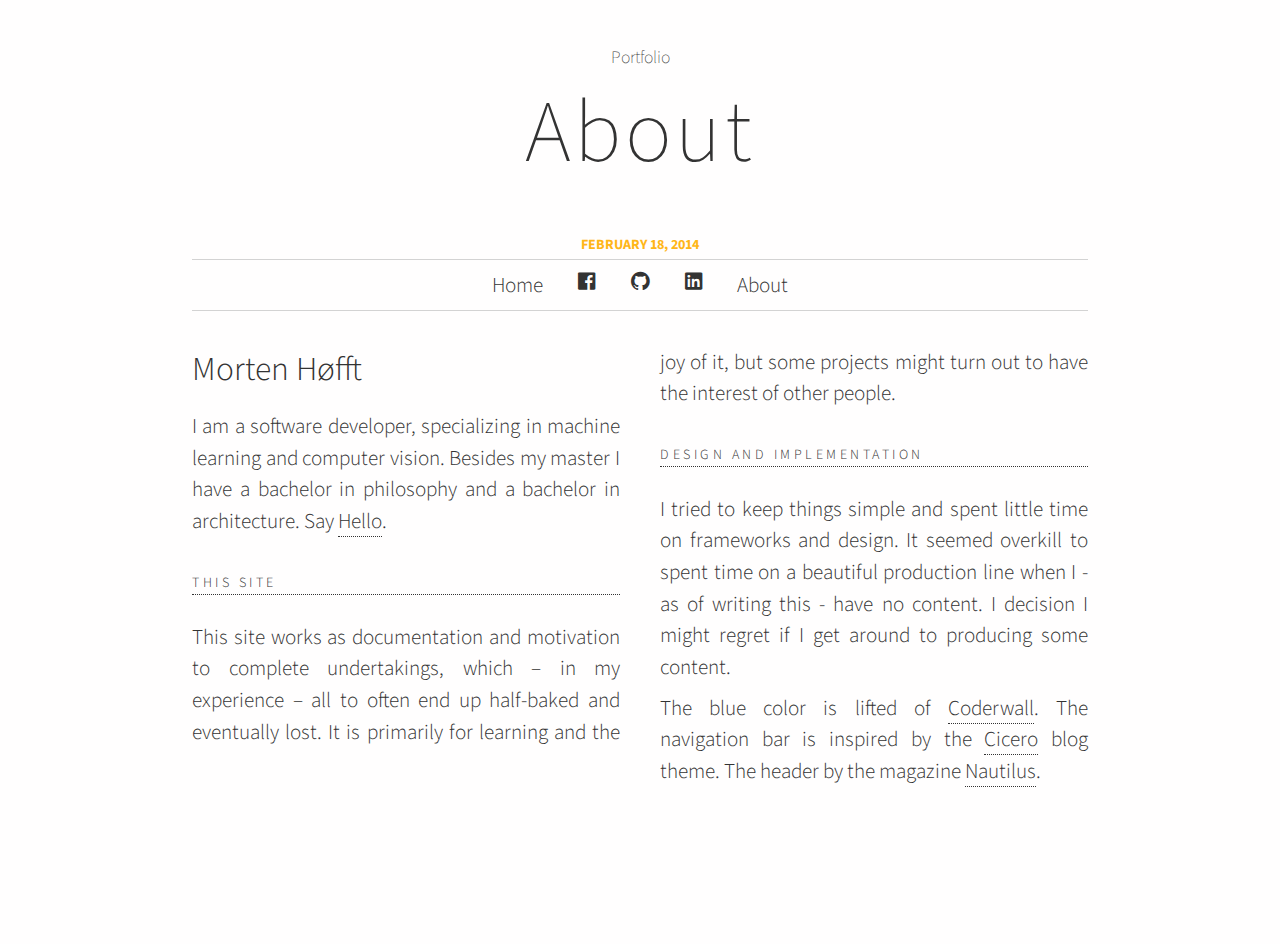
==== about/index.html @ 11edd1bb "Start" ====
<!DOCTYPE html>
<html>

<head>
    <meta name="viewport" content="width=device-width; initial-scale=1.0">
    <meta content="text/html; charset=utf-8" http-equiv="Content-Type" />
    <title>Portfolio - about</title>
    <link href="http://fonts.googleapis.com/css?family=EB+Garamond:400" rel="stylesheet" type="text/css" />
    <link rel="stylesheet" type="text/css" href="../stylesheets/style.css" />
</head>

<body class="bg-color">
    <header class="header">
        <div class="center">
            <span class="inline portfolio">Portfolio</span>
        </div>
        <div class="center">
            <span class="inline headline">
                <h1>About</h1>
            </span>
        </div>
        <div class="center serif">
            <h3></h3>
        </div>
        <div>
            <div class="center bold yellow">February 18, 2014</div>
        </div>
    </header>
    <nav class="content marbot">
        <ul>
            <li>
                <a href="..">Home</a>
            </li>
            <li>
                <a href="https://www.facebook.com/hoefft" target="_blank" class="fi-social-facebook icon" title="Facebook"></a>
            </li>
            <li>
                <a href="https://github.com/MortenHofft" target="_blank" class="fi-social-github icon" title="Github"></a>
            </li>
            <li>
                <a href="http://dk.linkedin.com/pub/morten-h%C3%B8fft/5/155/811" target="_blank" class="fi-social-linkedin icon" title="LinkedIn"></a>
            </li>
            <li>
                <a href="">About</a>
            </li>
        </ul>
    </nav>
    <div class="content">
        <p class="date bottom-padding">February 19, 2014</p>
        <div class="columns buffer">
            <h2>Morten Høfft</h2>
            <p>
                I am a software developer, specializing in machine learning and computer vision. Besides my master I have a bachelor in philosophy and a bachelor in architecture. Say
                <a href="http://dk.linkedin.com/pub/morten-h%C3%B8fft/5/155/811">Hello</a>.
            </p>
            <div class="center">
                <ul class="phone-only">
                    <li>
                        <a href="https://www.facebook.com/hoefft" target="_blank" class="fi-social-facebook icon" title="Facebook"></a>
                    </li>
                    <li>
                        <a href="https://github.com/MortenHofft" target="_blank" class="fi-social-github icon" title="Github"></a>
                    </li>
                    <li>
                        <a href="http://dk.linkedin.com/pub/morten-h%C3%B8fft/5/155/811" target="_blank" class="fi-social-linkedin icon" title="LinkedIn"></a>
                    </li>
                </ul>
            </div>
            <p class="divider">This site</p>
            <p>
                <span class="first">T</span>his site works as documentation and motivation to complete undertakings, which – in my experience – all to often end up half-baked and eventually lost. It is primarily for learning and the joy of it, but some projects might turn out to have the interest of other people.
            </p>
            <p class="divider">Design and implementation</p>
            <p>
                I tried to keep things simple and spent little time on frameworks and design. It seemed overkill to spent time on a beautiful production line when I - as of writing this - have no content. I decision I might regret if I get around to producing some content.
            </p>
            <p>
                The blue color is lifted of
                <a href="https://coderwall.com">Coderwall</a>. The navigation bar is inspired by the 
                <a href="http://shop.agnostic.io/collections/frontpage/products/cicero-ghost-theme?/collections/frontpage/products/cicero-ghost-theme">Cicero</a> blog theme. The header by the magazine
                <a href="http://nautil.us/">Nautilus</a>.
            </p>

        </div>
    </div>

    <script type="text/javascript">
        var _gaq = _gaq || [];
        _gaq.push(['_setAccount', 'UA-48466800-1']);
        _gaq.push(['_trackPageview']);

        (function() {
        var ga = document.createElement('script'); ga.type = 'text/javascript'; ga.async = true;
        ga.src = ('https:' == document.location.protocol ? 'https://ssl' : 'http://www') + '.google-analytics.com/ga.js';
        var s = document.getElementsByTagName('script')[0]; s.parentNode.insertBefore(ga, s);
        })();
    </script>

</body>

</html>
---- stylesheets/style.css ----
/* 
black: #333333; red: #C02522; blue: #58B4DB; light-blue: #75c043; yellow: #ffb618
Lightgreen: ##98c655 dark-green: #489142; clear-green: #75c043; 
*/
@import url('foundation-icons/foundation-icons.css');
@import url(http://fonts.googleapis.com/css?family=Source+Sans+Pro:200,300,400,600,700,900,200italic,300italic,400italic);

/******************/
/*Generel settings*/
/******************/
/*Reset settings*/
html, body, div, span, applet, object, iframe, h1, h2, h3, h4, h5, h6, p, blockquote, pre, a, abbr, acronym, address, big, cite, code, del, dfn, em, img, ins, kbd, q, s, samp, small, strike, strong, sub, sup, tt, var, b, u, i, center, dl, dt, dd, ol, ul, li, fieldset, form, label, legend, table, caption, tbody, tfoot, thead, tr, th, td, article, aside, canvas, details, embed, figure, figcaption, footer, header, hgroup, menu, nav, output, ruby, section, summary, time, mark, audio, video {
    margin: 0;
    padding: 0;
    border: 0;
    font: inherit;
    vertical-align: baseline;
}
/* HTML5 display-role reset for older browsers */
article, aside, details, figcaption, figure, footer, header, hgroup, menu, nav, section {
    display: block;
}

ol, ul {
    list-style: none;
}

blockquote, q {
    quotes: none;
}

blockquote:before, blockquote:after, q:before, q:after {
    content: '';
    content: none;
}

table {
    border-collapse: collapse;
    border-spacing: 0;
}
/*Generel styling*/
html {
    height: 100%;
    font-size: 100%;
    font-family: 'Source Sans Pro', Helvetica, Arial, sans-serif;
    font-style: normal;
    font-weight: 200;
    color: #4a4748;
    color: #333333;
 /*text-rendering: optimizeLegibility;*/;
}

body {
    height: 100%;
    line-height: 1.618em;
}

h1 {
    line-height: 1.1;
    font-weight: 200;
    font-size: 3rem;
    margin: 0;
    margin-bottom: 1rem;
    letter-spacing: 0.2rem;
}

h2 {
    font-size: 2rem;
    font-weight: 300;
    line-height: 1.56;
    margin-bottom: 1rem;
}

h3 {
    font-size: 1.2rem;
    line-height: 1.2;
    margin-bottom: 1rem;
}

p {
    font-size: 1.2rem;
    line-height: 1.5;
    margin-bottom: 0.5rem;
    font-weight: 300;
}

p.pullquote {
    font-size: 1rem;
    line-height: 1.56;
    margin-bottom: 1.56rem;
    padding-left: 1rem;
    border-width: 0rem 0rem 0rem 0.2rem;
    border-style: solid;
    font-weight: 700;
    letter-spacing: 0.0.43rem;
}

p.divider {
    letter-spacing: 0.2rem;
    font-size: 0.8rem;
    margin-bottom: 1.5rem;
    border-width: 0rem 0rem 0.08rem 0rem;
    border-style: dotted;
    text-transform: uppercase;
    clear: both;
    padding-top: 1.5rem;
}

a {
    text-decoration: none;
    border-bottom: 1px dotted;
    color: #333333;
}

a:active {
    outline: none;
}

a:hover {
    color: #58B4DB;
    transition: all 0.2s linear 0s;
}

a > h1, a > h2, .intro-post {
    color: #ffb618;
}

a > h1:hover, a > h2:hover, .intro-post:hover {
    color: #58B4DB;
}

i {
    font-style: italic;
}

input {
    border: 0;
    padding: 0.625rem;
    font-size: 1rem;
    font-family: Menlo,Monaco,monospace;
    white-space: pre;
    color: #333333;
    background-color: #fffefe;
    border: solid 1px #ccc;
    margin: 0 0 1.25rem;
    width: 20rem;
    max-width: 90%;
}

.mono {
    font-family: Menlo,Monaco,monospace;
    white-space: pre;
}

button {
    border-style: none solid none none;
    border-width: 0.625rem;
    border-right-color: #333333;
    padding: 0.625rem 1.25rem 0.625rem 1.875rem;
    margin: 0 0 0.25rem 0.25rem;
    font-size: 0.9rem;
    color: #FFFFFF;
    cursor: pointer;
    background-color: #333333;
    transition: all 0.2s linear 0s;
}

button:hover {
    border-right-color: #58B4DB;
}
/*.input                                { display: table }
.input >input                           { display: table-cell; vertical-align: middle; margin-right: 0.5rem; }
.input >button                          { display: table-cell; vertical-align: middle; }*/
::selection {
    background: #C02522;
    color: white;
 /* Safari */;
}

::-moz-selection {
    background: #C02522;
    color: white;
 /* Firefox */;
}

.content {
    margin: 0 auto;
    width: 90%;
}

.bg-color {
    background-color: #fffefe;
}

.red {
    color: #C02522;
}

.right-align {
    text-align: right;
}

.inverse {
    background-color: rgba(51,51,51,1);
    color: rgba(255,255,255,1);
}

.textbox {
    padding: 2rem;
}

.pull-right {
    float: right;
}

.italic {
    font-style: italic;
}

.bottom-padding {
    padding-bottom: 2rem;
}

.top-padding {
    padding-top: 2rem;
}

.cleft {
    clear: left;
}

.cright {
    clear: right;
}

.strike {
    text-decoration: line-through;
}

.intro-post {
    transition: all 0.2s linear 0s;
    border: none;
    font-size: 80%;
}

.green {
    color: #98c655;
}

.yellow {
    color: #ffb618;
}

/******************/
/*  Post Header   */
/******************/
header {
    margin: 2.5rem 1rem 0rem 1rem;
}

header .bold {
    font-weight: 700;
    text-transform: uppercase;
    font-size: 0.8rem;
}

.serif {
    font-family: serif;
    font-style: italic;
}

header .serif {
    font.font-size: 0.5rem;
    margin-top: 2rem;
}

h3 {
    font-weight: 200;
}

.center {
    text-align: center;
    margin: auto;
}

/********************/
/* Content          */
/********************/


/******************/
/*   Navigation   */
/******************/
nav {
    margin: 2rem auto 2rem auto;
    border: solid #d3d3d3 1px;
    border-left: none;
    border-right: none;
    font-weight: 300;
}

nav ul {
    display: table;
    margin: 0 auto;
    padding: 0;
}

nav li {
    border: 0 none;
    float: left;
}

nav a {
    border: none;
    display: inline-block;
    padding: 0.3rem 1rem 0.3rem;
    color: #333333;
    font-size: 1.2rem;
    line-height: 1.875;
    transition: all 0.2s linear 0s;
}

nav a:hover {
    color: #58B4DB;
    background-color: #fffefe;
}

nav .icon {
    font-size: 24px;
    margin: 0;
    padding: 0 1rem 0 1rem;
    display: none;
}

/******************/
/*  Column items  */
/******************/
.section {
    clear: both;
    padding: 0px;
    margin: 0px;
    display: table;
    width: 100%;
}

.group:before,
.group:after {
    content: "";
    display: table;
}

.group:after {
    clear: both;
}

.col-item {
    display: table-cell;
    vertical-align: middle;
    float: left;
    margin: 0.625rem 0rem 3.0rem 0rem;
    width: 100%;
}

.blocklist {
    margin: 0;
    padding: 0;
}

.blocklistitem {
    float: left;
}

.content > .date {
    display: none;
}
/*.first {
    font-weight: 700; font-size: 4rem; border: 1px solid black;
    float: left;
    text-align: center;
    margin: 0 10px 0px 0;
    color: #ffb618;
    border: 2px solid black;
    background: rgba(255, 255, 255, 0.75);
    min-width: 4rem;
    height: 4rem;
    text-transform: uppercase;
    line-height:1;
}*/
.marbot {
    margin-bottom: 2rem;
}

.phone-only {
    display: inline-block;
    margin: auto;
}

.phone-only li {
    float: left;
    padding: 1rem 1.5rem 0rem 1.5rem;
}

.phone-only .icon {
    font-size: 36px;
    color: #58B4DB;
}

.phone-only a {
    border: none;
}


/******************/
/* Typepicter H   */
/******************/
.typepicter{
white-space: pre;
position:absolute;
bottom:0px;
font-size: 16px;
left:-3rem;
color:#888;
z-index:-1;
margin:0px;
padding:0px;
}
.flower{color:pink;}
.xlarge, .large, .medium, .small{display:none;}
/******************/
/*Adapt to screen */
/******************/
@media only screen and (min-width: 30em) {
 
    p {
        text-align: justify;
    }

    h1 {
        font-size: 4rem;
    }

    nav .icon {
        display: inline;
    }

    .phone-only {
        display: none;
    }
    .xlarge, .large, .medium, .small{display:none;}
    /*.small {display:inline;left:-4.5rem;}*/
}

@media only screen and (min-width: 45em) {
 
    html {
        font-size: 100%;
    }

    .content {
        width: 80%;
    }

    .cover {
        height: 100%;
    }

    h1 {
        font-size: 5rem;
        line-height: 1.2;
    }

    h2 {
        line-height: 1.1;
    }

    .columns.narrow {
        -moz-column-count: 2;
 /* Firefox */
        -webkit-column-count: 2;
 /* Safari and Chrome */
        column-count: 2;
        -moz-column-gap: 40px;
 /* Firefox */
        -webkit-column-gap: 40px;
 /* Safari and Chrome */
        column-gap: 40px;
    }
    .xlarge, .large, .medium, .small{display:none;}
    /*.medium {display:inline;left:-4.5rem;}*/
}

@media only screen and (min-width: 60em) {
 
    html {
        font-size: 100%;
    }

    .content {
        width: 70%;
    }

    .cover {
        height: 66.6%;
    }

    h1 {
        font-size: 5rem;
        line-height: 1.3;
    }

    h2 {
        font-size: 1.9rem;
        line-height: 1.4;
    }

    nav>div {
        display: none;
    }

    .cell {
        bottom: 0px;
    }

    .xlarge, .large, .medium, .small{display:none;}
    /*.large {display:inline;left:-13rem;}*/
}

@media only screen and (min-width: 80em) {
 
    .Header {
        margin: 0;
    }

    html {
        font-size: 110%;
    }

    .content {
        width: 70%;
    }

    .cover {
        height: 66.6%;
    }

    h1 {
        font-size: 5rem;
        line-height: 1.4;
    }

    h2 {
        line-height: 1.4;
    }

    .columns {
        -moz-column-count: 2;
 /* Firefox */
        -webkit-column-count: 2;
 /* Safari and Chrome */
        column-count: 2;
        -moz-column-gap: 40px;
 /* Firefox */
        -webkit-column-gap: 40px;
 /* Safari and Chrome */
        column-gap: 40px;
    }

    .col-item {
        width: 50%;
    }

    .xlarge, .large, .medium, .small{display:none;}
    /*.xlarge {display:inline;left:-10rem;}*/
}

@media only screen and (min-width: 100em) {
 
    html {
        font-size: 110%;
    }

    .content {
        width: 60%;
    }

    h1 {
        font-size: 5rem;
        line-height: 1.4;
    }

    h2 {
        line-height: 1.4;
    }
}

/******************/
/*  Post overview */
/******************/
.post {
    width: 90%;
    max-width: 90%;
    margin: 0 auto;
    font-size: 1.25rem;
    line-height: 1.5;
}

.post p {
    margin-bottom: 0.0rem;
}

.date {
    letter-spacing: 0.2rem;
    font-size: 0.8rem;
    color: rgba(173,173,173,1);
    margin: 0px;
    text-transform: uppercase;
}

.arrow {
    font-size: 1rem;
}
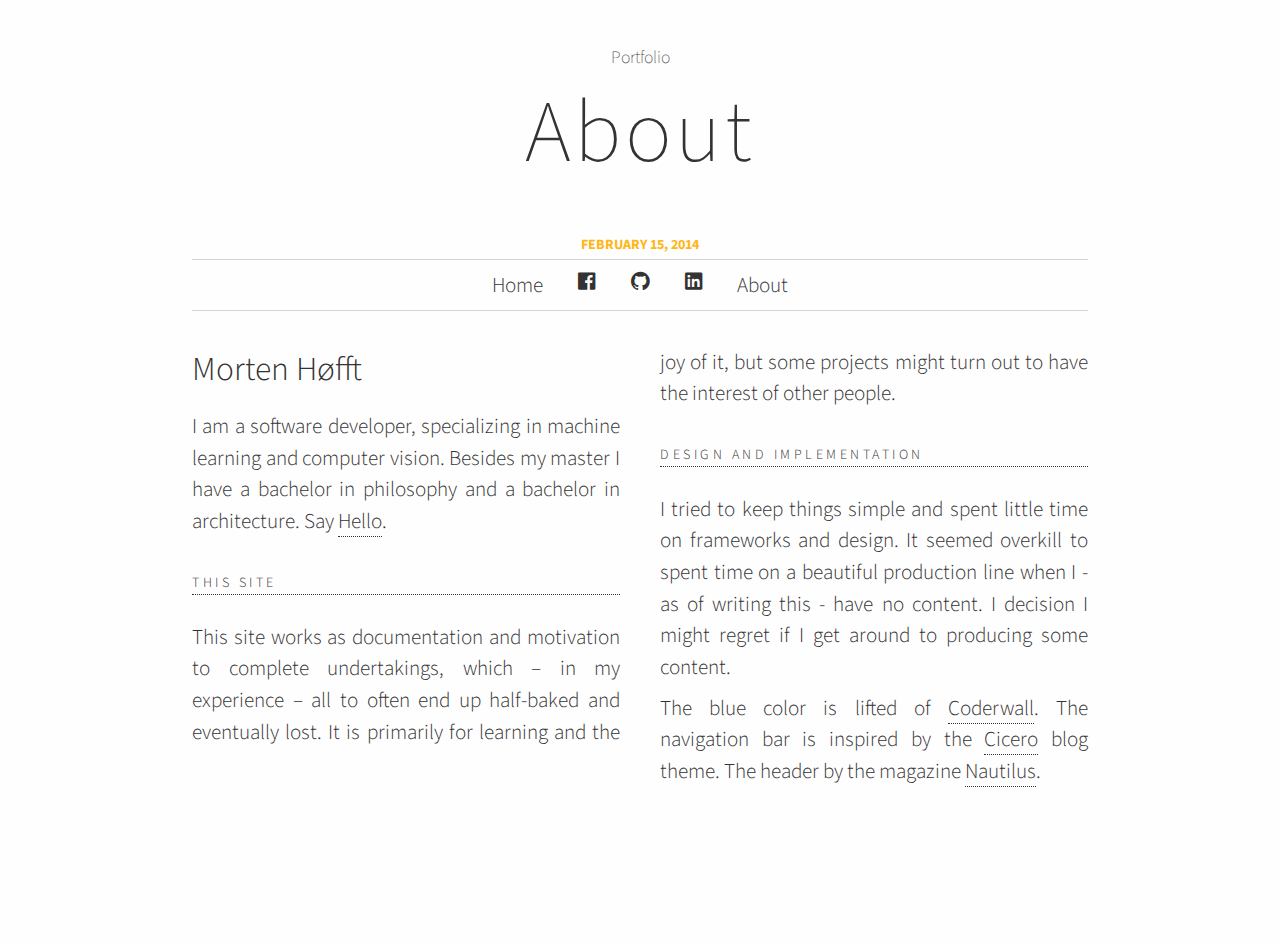
==== commit f1f0cfdb: "Update index.html" ====
--- a/about/index.html
+++ b/about/index.html
@@ -23,7 +23,7 @@
             <h3></h3>
         </div>
         <div>
-            <div class="center bold yellow">February 18, 2014</div>
+            <div class="center bold yellow">February 15, 2014</div>
         </div>
     </header>
     <nav class="content marbot">
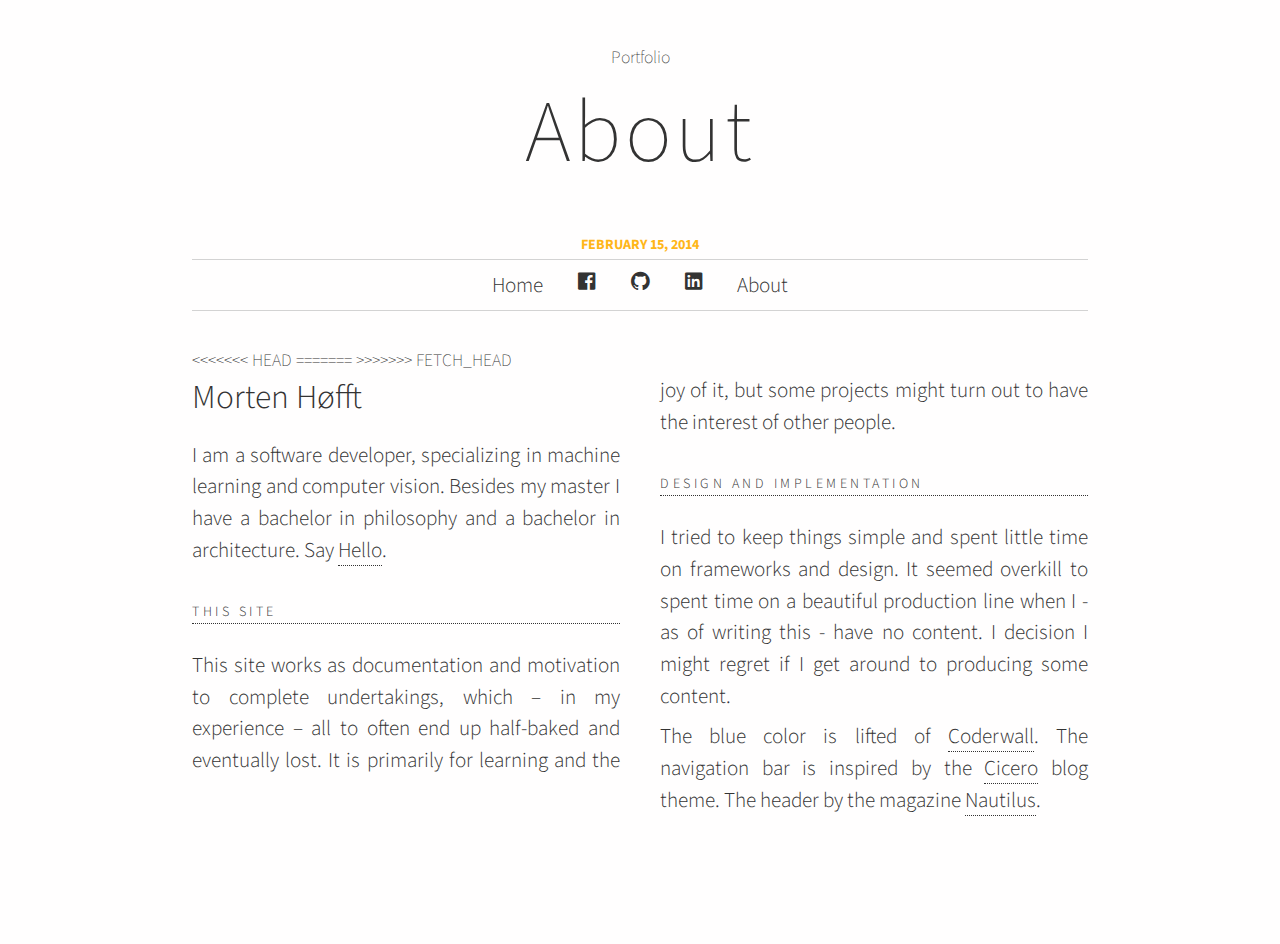
==== commit e3d6e048: "Merge branch 'master' of https://github.com/MortenHofft/MortenHofft.github.io" ====
--- a/about/index.html
+++ b/about/index.html
@@ -46,7 +46,10 @@
         </ul>
     </nav>
     <div class="content">
-        <p class="date bottom-padding">February 19, 2014</p>
+<<<<<<< HEAD
+=======
+        <p class="date bottom-padding">February 15, 2014</p>
+>>>>>>> FETCH_HEAD
         <div class="columns buffer">
             <h2>Morten Høfft</h2>
             <p>
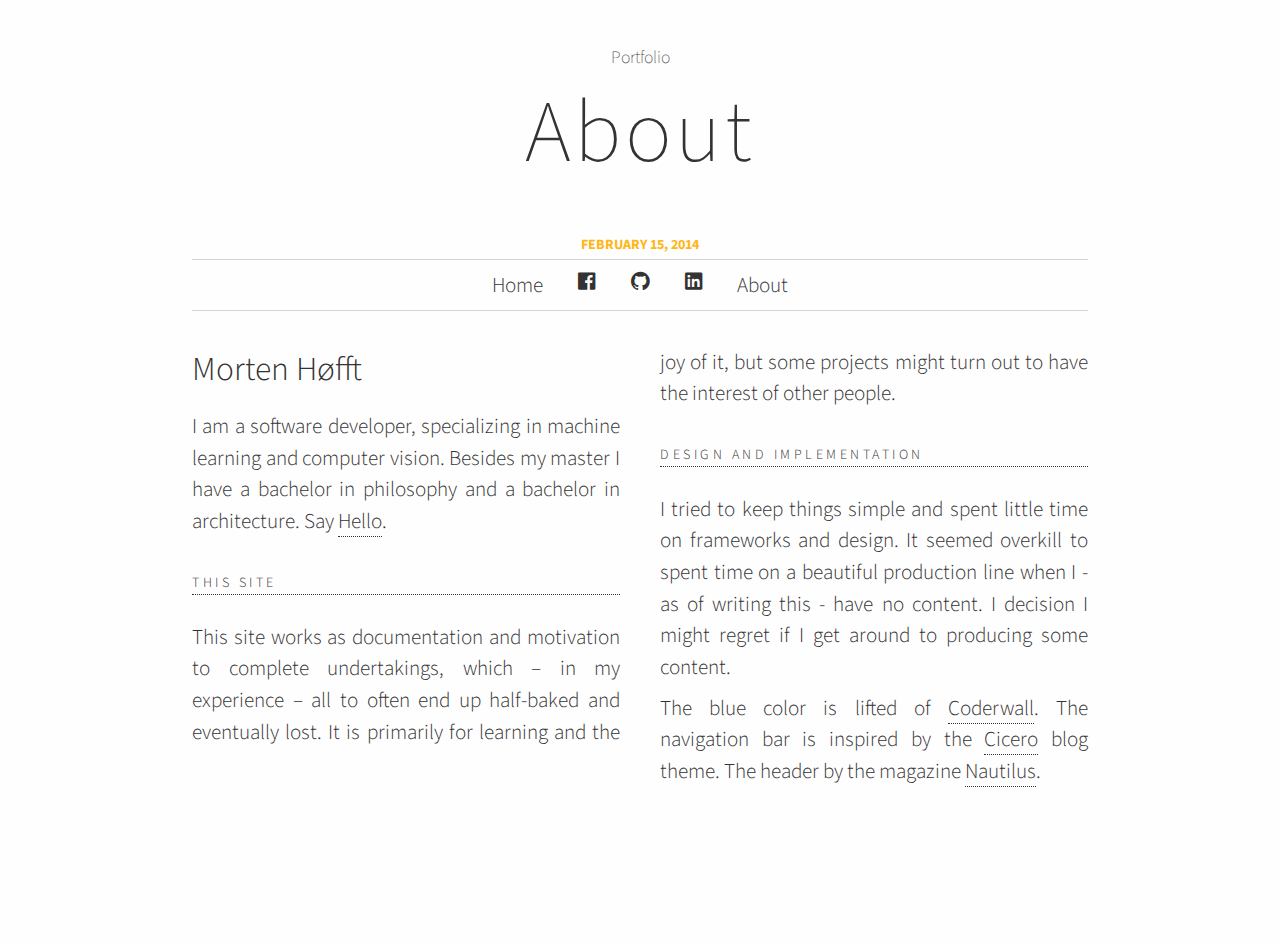
==== commit a1cf1412: "merge" ====
--- a/about/index.html
+++ b/about/index.html
@@ -46,10 +46,6 @@
         </ul>
     </nav>
     <div class="content">
-<<<<<<< HEAD
-=======
-        <p class="date bottom-padding">February 15, 2014</p>
->>>>>>> FETCH_HEAD
         <div class="columns buffer">
             <h2>Morten Høfft</h2>
             <p>
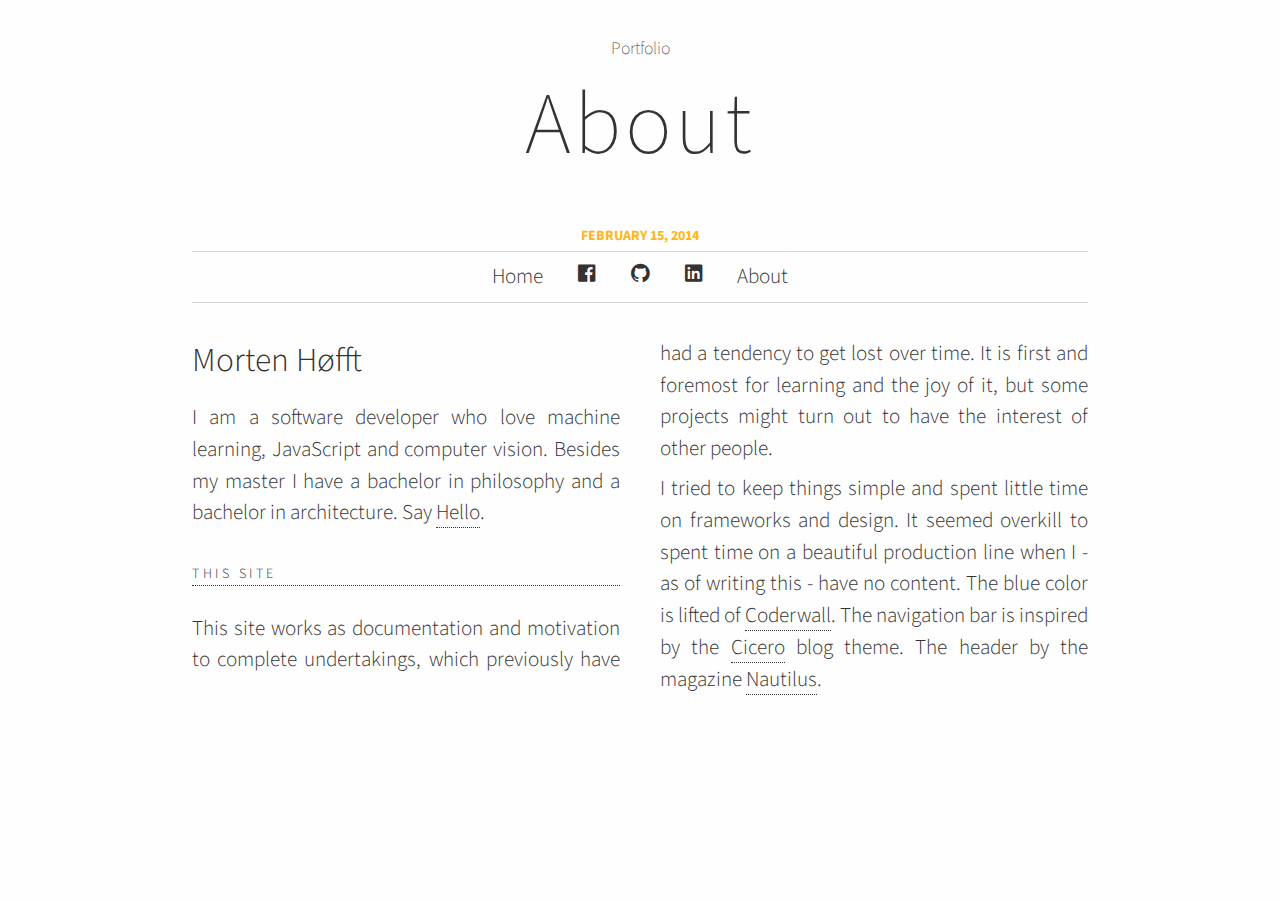
==== commit 5375f7ba: "linked in link added" ====
--- a/about/index.html
+++ b/about/index.html
@@ -38,7 +38,7 @@
                 <a href="https://github.com/MortenHofft" target="_blank" class="fi-social-github icon" title="Github"></a>
             </li>
             <li>
-                <a href="http://dk.linkedin.com/pub/morten-h%C3%B8fft/5/155/811" target="_blank" class="fi-social-linkedin icon" title="LinkedIn"></a>
+                <a href="http://www.linkedin.com/in/hofft" target="_blank" class="fi-social-linkedin icon" title="LinkedIn"></a>
             </li>
             <li>
                 <a href="">About</a>
@@ -49,8 +49,8 @@
         <div class="columns buffer">
             <h2>Morten Høfft</h2>
             <p>
-                I am a software developer, specializing in machine learning and computer vision. Besides my master I have a bachelor in philosophy and a bachelor in architecture. Say
-                <a href="http://dk.linkedin.com/pub/morten-h%C3%B8fft/5/155/811">Hello</a>.
+                I am a software developer who love machine learning, JavaScript and computer vision. Besides my master I have a bachelor in philosophy and a bachelor in architecture. Say
+                <a href="http://www.linkedin.com/in/hofft">Hello</a>.
             </p>
             <div class="center">
                 <ul class="phone-only">
@@ -61,19 +61,16 @@
                         <a href="https://github.com/MortenHofft" target="_blank" class="fi-social-github icon" title="Github"></a>
                     </li>
                     <li>
-                        <a href="http://dk.linkedin.com/pub/morten-h%C3%B8fft/5/155/811" target="_blank" class="fi-social-linkedin icon" title="LinkedIn"></a>
+                        <a href="http://www.linkedin.com/in/hofft" target="_blank" class="fi-social-linkedin icon" title="LinkedIn"></a>
                     </li>
                 </ul>
             </div>
             <p class="divider">This site</p>
             <p>
-                <span class="first">T</span>his site works as documentation and motivation to complete undertakings, which – in my experience – all to often end up half-baked and eventually lost. It is primarily for learning and the joy of it, but some projects might turn out to have the interest of other people.
-            </p>
-            <p class="divider">Design and implementation</p>
-            <p>
-                I tried to keep things simple and spent little time on frameworks and design. It seemed overkill to spent time on a beautiful production line when I - as of writing this - have no content. I decision I might regret if I get around to producing some content.
+                <span class="first">T</span>his site works as documentation and motivation to complete undertakings, which previously have had a tendency to get lost over time. It is first and foremost for learning and the joy of it, but some projects might turn out to have the interest of other people.
             </p>
             <p>
+                I tried to keep things simple and spent little time on frameworks and design. It seemed overkill to spent time on a beautiful production line when I - as of writing this - have no content. 
                 The blue color is lifted of
                 <a href="https://coderwall.com">Coderwall</a>. The navigation bar is inspired by the 
                 <a href="http://shop.agnostic.io/collections/frontpage/products/cicero-ghost-theme?/collections/frontpage/products/cicero-ghost-theme">Cicero</a> blog theme. The header by the magazine
--- a/stylesheets/style.css
+++ b/stylesheets/style.css
@@ -255,7 +255,7 @@
 /*  Post Header   */
 /******************/
 header {
-    margin: 2.5rem 1rem 0rem 1rem;
+    margin: 0;
 }
 
 header .bold {
@@ -263,11 +263,12 @@
     text-transform: uppercase;
     font-size: 0.8rem;
 }
-
+/*
 .serif {
     font-family: serif;
     font-style: italic;
-}
+}*/
+
 
 header .serif {
     font.font-size: 0.5rem;
@@ -520,6 +521,10 @@
     .cell {
         bottom: 0px;
     }
+    
+    .col-item {
+        width: 50%;
+    }
 
     .xlarge, .large, .medium, .small{display:none;}
     /*.large {display:inline;left:-13rem;}*/
@@ -565,10 +570,6 @@
         column-gap: 40px;
     }
 
-    .col-item {
-        width: 50%;
-    }
-
     .xlarge, .large, .medium, .small{display:none;}
     /*.xlarge {display:inline;left:-10rem;}*/
 }
@@ -619,3 +620,15 @@
 .arrow {
     font-size: 1rem;
 }
+
+.header {
+    padding-top: 2rem;
+}
+
+.videoheader video{
+    position: absolute; bottom: 0px; right: 0px; min-width: 100%; min-height: 100%; width: auto; height: auto; z-index: -1000; overflow: hidden;
+}
+
+.videoheader {
+    position: relative;
+}
